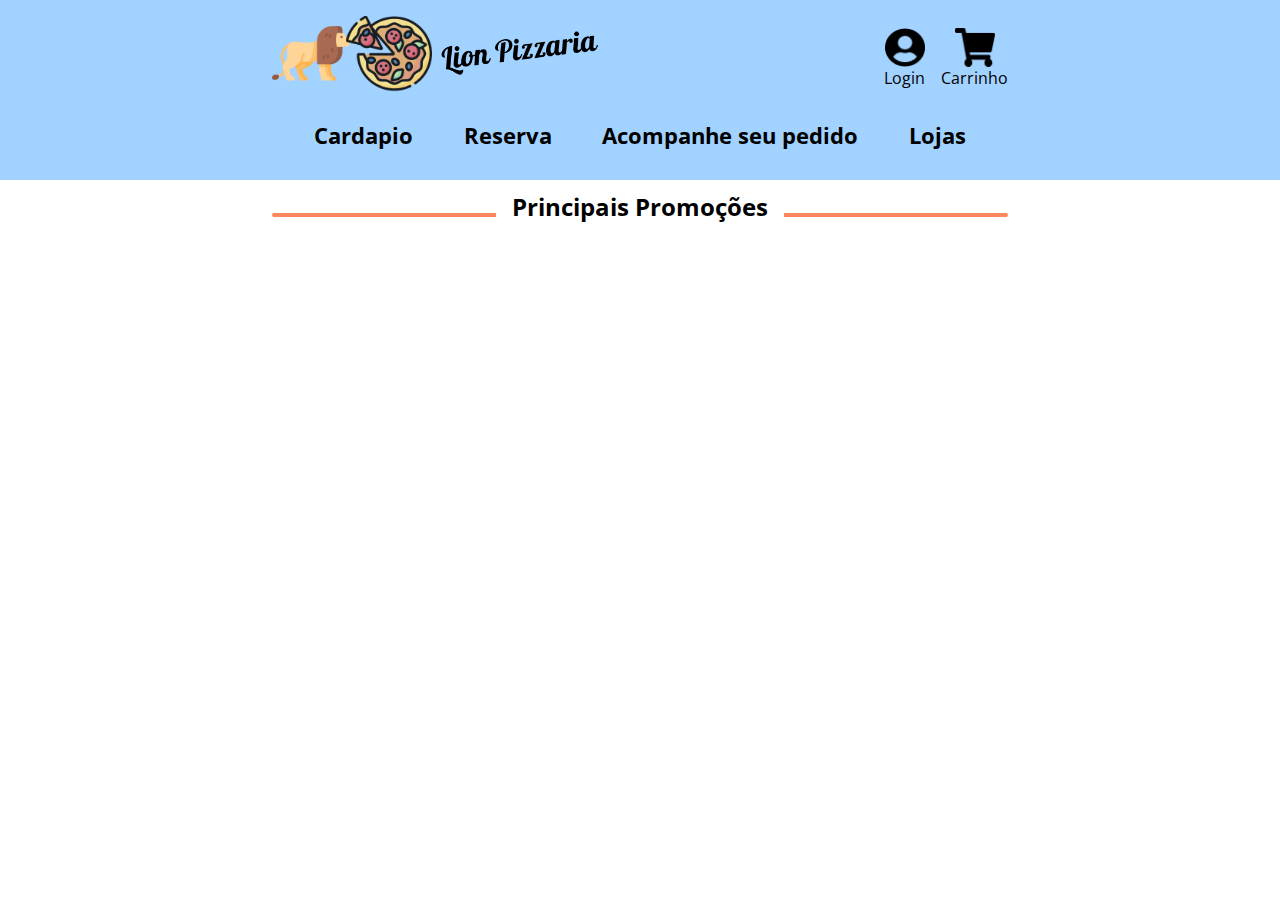
==== index.html @ b9ad1c69 "first commit" ====
<!DOCTYPE html>
<html lang="en">
<head>
    <meta charset="UTF-8">
    <meta http-equiv="X-UA-Compatible" content="IE=edge">
    <meta name="viewport" content="width=device-width, initial-scale=1.0">
    <link rel="preconnect" href="https://fonts.googleapis.com">
    <link rel="preconnect" href="https://fonts.gstatic.com" crossorigin>
    <link href="https://fonts.googleapis.com/css2?family=Open+Sans:ital,wght@0,300;0,400;0,500;0,600;1,300;1,400;1,500;1,600&display=swap" rel="stylesheet">
    <link rel="stylesheet" href="/css/reset.css">
    <link rel="stylesheet" href="/css/base.css">
    <title>Lion Pizzaria</title>
</head>
<body>

    <header class="cabecalho">
        <div class="cabecalho__topo container">
            <h1>
                <img class="cabecalho__topo__logo" src="/img/logo.png" alt="">
                <img class="cabecalho__topo__logo-texto" src="/img/texto-logo.png" alt="">
            </h1>
            <div class="cabecalho__topo__entrada">
                <div>
                    <img src="/img/logo-login.png" alt="">
                    <span>Login</span>
                </div>
                <div>
                    <img src="/img/logo-carrinho.png" alt="">
                    <span>Carrinho</span>
                </div>
            </div>
        </div>
        <div class="cabecalho__menu container">
            <nav>
                <ul class="cabecalho__menu__lista">
                    <li class="cabecalho__menu__lista__item"><a href="#">Cardapio</a></li>
                    <li class="cabecalho__menu__lista__item"><a href="#">Reserva</a></li>
                    <li class="cabecalho__menu__lista__item"><a href="#">Acompanhe seu pedido</a></li>
                    <li class="cabecalho__menu__lista__item"><a href="#">Lojas</a></li>
                </ul>
            </nav>
        </div>
    </header>
    
    <main class="principal">
       <section class=" principal__titulo container">
            <span>Principais Promoções</span>
            <hr>
       </section>
    </main>

    <footer>

    </footer>
</body>
</html>
---- css/base.css ----
:root{
    --azul-claro: #A2D2FF;
    --amarelo-claro: #FEF9EF;
    --laranja: #FF865E;

    --opens: 'Open Sans', sans-serif;
}

.container{
    margin: 0 272px;
}

body{
    font-family: var(--opens);
}

a, span{
    display: inline-block;
    color: unset;
}

a{
    padding: 0.2rem .5rem;
    border-radius: 20px;
    transition: 500ms;
}

a:hover{
    background-color: var(--amarelo-claro);
}


/* ------------------Cabecalho---------------------- */

.cabecalho {
    height: 20vh;
    background-color: var(--azul-claro);
    overflow: hidden;
}

.cabecalho__topo{
    display: flex;
    justify-content: space-between;
    align-items: center;
    height: 13vh;
    overflow: hidden;
}

.cabecalho__topo h1 img{
    width: 10rem;
}

.cabecalho__topo__entrada{
    display: flex;
    justify-content: space-between;
    align-items: center;
    gap: 1rem;
}

.cabecalho__topo__entrada div{
    display: flex;
    flex-direction: column;
    align-items: center;
}

.cabecalho__topo__entrada div img{
    width: 2.5rem;
}

.cabecalho__topo__logo-texto{
    position: relative;
    top: -15px;
}

.cabecalho__menu__lista{
    display: flex;
    justify-content: space-evenly;
    align-items: center;
}

.cabecalho__menu__lista__item{
    font-size: 1.4rem;
    font-weight: bold;
}

/* ------------------Principal---------------------- */

.principal__titulo{
    text-align: center;
}

.principal__titulo span{
    font-weight: bolder;
    padding: 0 1rem;
    background-color: white;
    font-size: 1.5rem;
    position: relative;
    bottom: -10px;
}

.principal__titulo hr{
    border: 2px solid var(--laranja);
    border-radius: 50px;
}
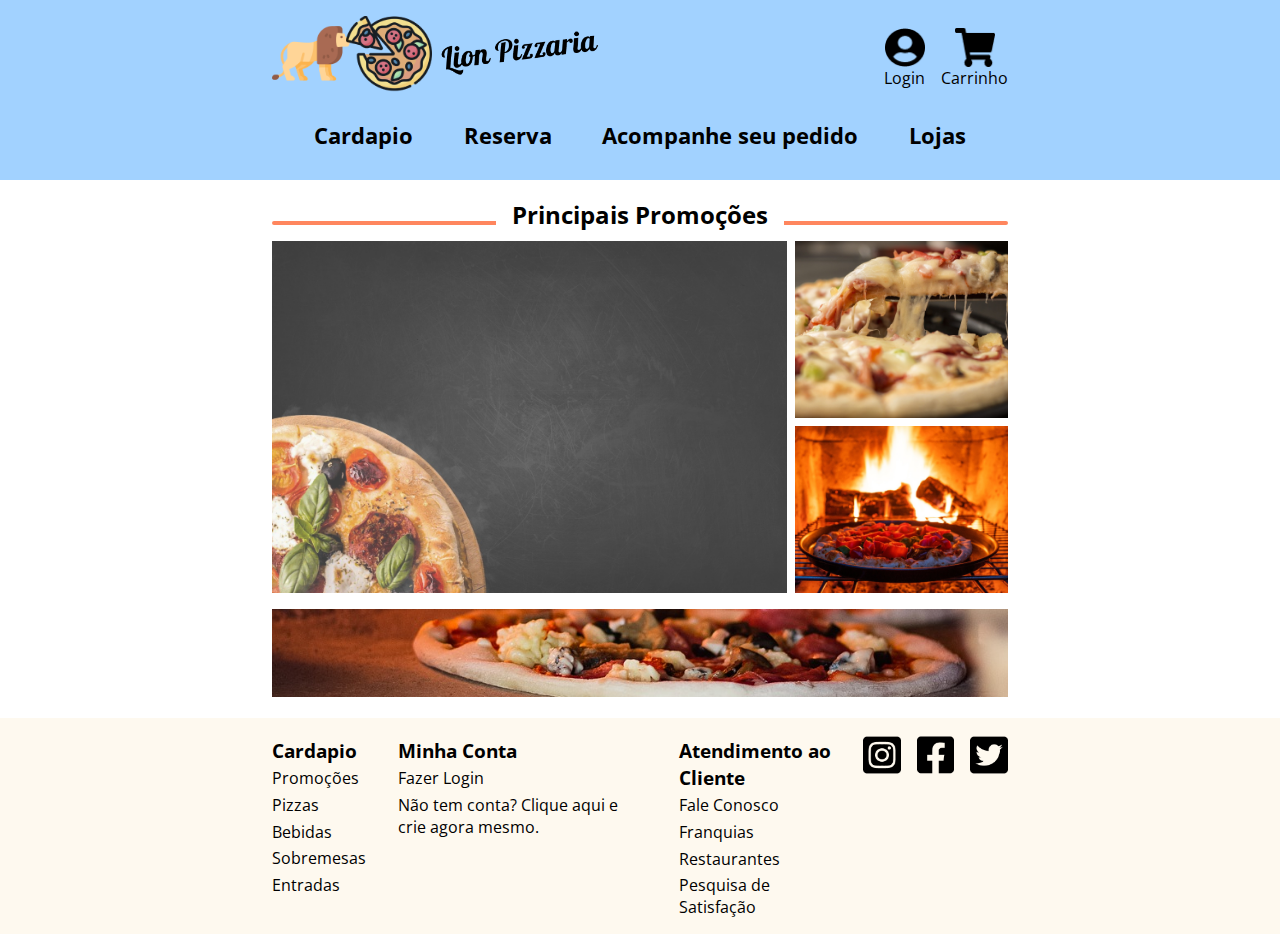
==== commit 4d9ecb8a: "melhora do Topo, e inserção de principal e rodape" ====
--- a/index.html
+++ b/index.html
@@ -7,8 +7,8 @@
     <link rel="preconnect" href="https://fonts.googleapis.com">
     <link rel="preconnect" href="https://fonts.gstatic.com" crossorigin>
     <link href="https://fonts.googleapis.com/css2?family=Open+Sans:ital,wght@0,300;0,400;0,500;0,600;1,300;1,400;1,500;1,600&display=swap" rel="stylesheet">
-    <link rel="stylesheet" href="/css/reset.css">
-    <link rel="stylesheet" href="/css/base.css">
+    <link rel="stylesheet" href="./css/reset.css">
+    <link rel="stylesheet" href="./css/base.css">
     <title>Lion Pizzaria</title>
 </head>
 <body>
@@ -16,16 +16,16 @@
     <header class="cabecalho">
         <div class="cabecalho__topo container">
             <h1>
-                <img class="cabecalho__topo__logo" src="/img/logo.png" alt="">
-                <img class="cabecalho__topo__logo-texto" src="/img/texto-logo.png" alt="">
+                <img class="cabecalho__topo__logo" src="./img/logo.png" alt="">
+                <img class="cabecalho__topo__logo-texto" src="./img/texto-logo.png" alt="">
             </h1>
             <div class="cabecalho__topo__entrada">
                 <div>
-                    <img src="/img/logo-login.png" alt="">
+                    <img src="./img/logo-login.png" alt="">
                     <span>Login</span>
                 </div>
                 <div>
-                    <img src="/img/logo-carrinho.png" alt="">
+                    <img src="./img/logo-carrinho.png" alt="">
                     <span>Carrinho</span>
                 </div>
             </div>
@@ -43,13 +43,58 @@
     </header>
     
     <main class="principal">
-       <section class=" principal__titulo container">
+       <section class=" principal__conteudo container">
             <span>Principais Promoções</span>
             <hr>
+
+            <div class="principal__banners">
+                <img src="./img/banner-principal.png" alt="">
+                <div>
+                    <img src="./img/banner-1.png" alt="">
+                    <img src="./img/banner-2.png" alt="">
+                </div>
+            </div>
+            <img src="./img/pizza-footer.png" alt="">
        </section>
     </main>
 
-    <footer>
+    <footer class="rodape">
+        <div class="container">
+            <ul class="rodape__dados">
+                <li class="rodape__dados__cardapio">
+                    <span>Cardapio</span> 
+                    <ul>
+                        <li><a href="#">Promoções</a></li>
+                        <li><a href="#">Pizzas</a></li>
+                        <li><a href="#">Bebidas</a></li>
+                        <li><a href="#">Sobremesas</a></li>
+                        <li><a href="#">Entradas</a></li>
+                    </ul>
+                </li>
+                <li class="rodape__dados__conta">
+                    <span>Minha Conta</span> 
+                    <ul>
+                        <li><a href="#">Fazer Login</a></li>
+                        <li>Não tem conta? <a href="#">Clique aqui</a> e crie agora mesmo. </li>
+                    </ul>
+                </li>
+                <li class="rodape__dados__atendimento">
+                    <span>Atendimento ao Cliente</span>
+                    <ul>
+                        <li><a href="#">Fale Conosco</a></li>
+                        <li><a href="#">Franquias</a></li>
+                        <li><a href="#">Restaurantes</a></li>
+                        <li><a href="#">Pesquisa de Satisfação</a></li>
+                    </ul>
+                </li>
+                <li class="rodape__dados__redes">
+                    <a href="#"><img src="./img/instagram.png" alt=""></a>
+                    <a href="#"><img src="./img/facebook.png" alt=""></a>
+                    <a href="#"><img src="./img/twitter.png" alt=""></a>
+                </li>
+            </ul>
+
+        </div>
 
     </footer>
 </body>
--- a/css/base.css
+++ b/css/base.css
@@ -17,16 +17,11 @@
 a, span{
     display: inline-block;
     color: unset;
-}
-
-a{
-    padding: 0.2rem .5rem;
-    border-radius: 20px;
     transition: 500ms;
 }
 
-a:hover{
-    background-color: var(--amarelo-claro);
+img{
+    width: 100%;
 }
 
 
@@ -36,6 +31,15 @@
     height: 20vh;
     background-color: var(--azul-claro);
     overflow: hidden;
+}
+
+.cabecalho a{
+    padding: 0.2rem .5rem;
+    border-radius: 20px;
+}
+
+.cabecalho a:hover{
+    background-color: var(--amarelo-claro);
 }
 
 .cabecalho__topo{
@@ -85,11 +89,15 @@
 
 /* ------------------Principal---------------------- */
 
-.principal__titulo{
+.principal{
+    margin: .5rem 0 1rem 0;
+}
+
+.principal__conteudo{
     text-align: center;
 }
 
-.principal__titulo span{
+.principal__conteudo span{
     font-weight: bolder;
     padding: 0 1rem;
     background-color: white;
@@ -98,7 +106,58 @@
     bottom: -10px;
 }
 
-.principal__titulo hr{
+.principal__conteudo hr{
     border: 2px solid var(--laranja);
     border-radius: 50px;
+}
+
+.principal__banners{
+    margin: 1rem 0;
+    display: flex;
+    gap: .5rem;
+    overflow: hidden;
+}
+
+.principal__banners>img{
+    width: 70%;
+}
+
+.principal__banners>div{
+    display: flex;
+    flex-direction: column;
+    height: 100%;
+    gap: .5rem;
+}
+
+/* ------------------Rodape---------------------- */
+
+.rodape{
+    background-color: var(--amarelo-claro);
+    padding: 1rem 0;
+}
+
+.rodape__dados{
+    display: flex;
+    gap: 2rem;
+}
+
+.rodape__dados span{
+    font-weight: bold;
+    font-size: 1.2rem;
+    margin: .2rem 0;
+}
+
+.rodape__dados ul{
+    display: flex;
+    flex-direction: column;
+    gap: .3rem;
+}
+
+.rodape__dados__cardapio a:hover, .rodape__dados__conta a:hover, .rodape__dados__atendimento a:hover{
+    text-decoration: underline;
+} 
+
+.rodape__dados__redes{
+    display: flex;
+    gap: 1rem;
 }